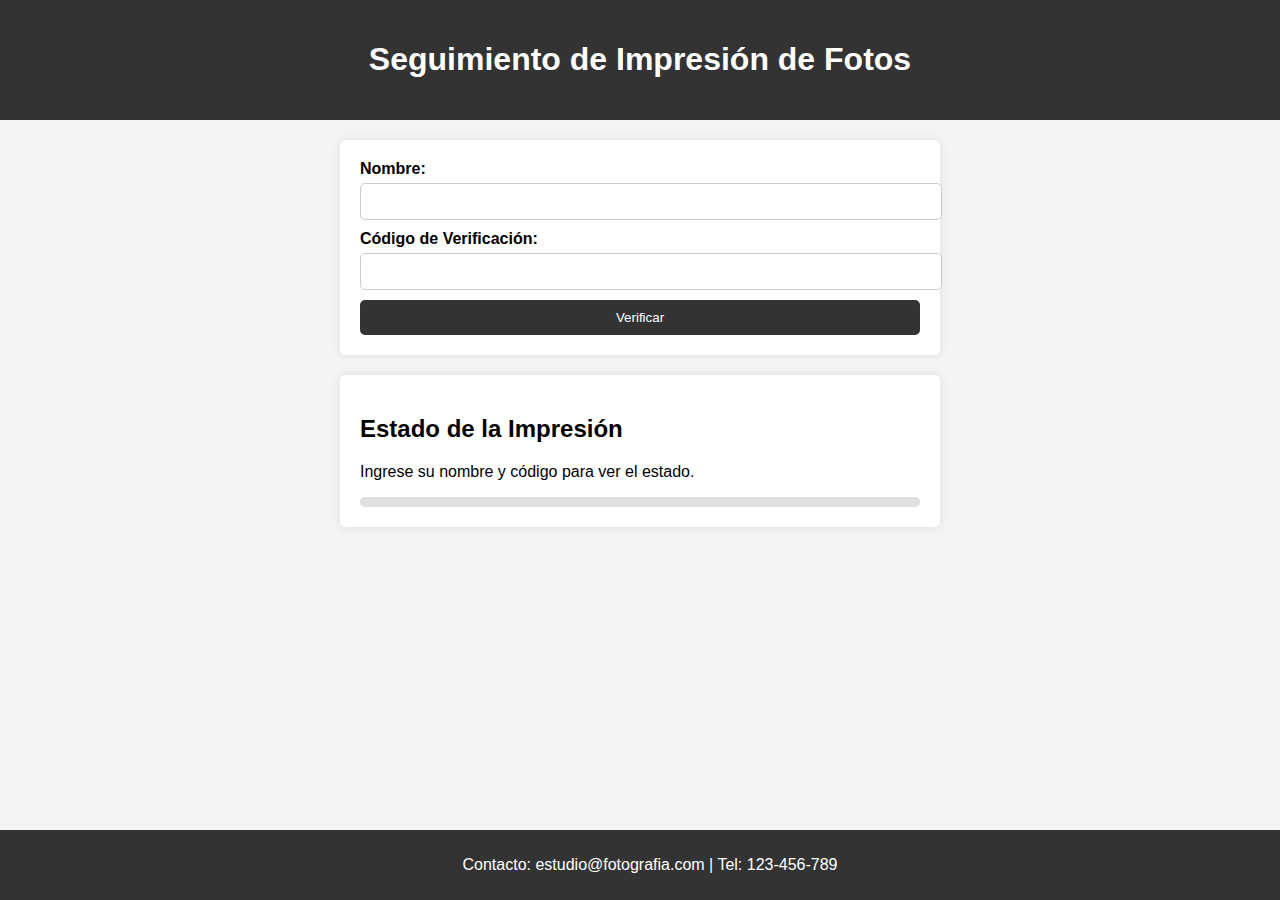
==== index.html @ 0f844006 "Add files via upload" ====
<!DOCTYPE html>
<html lang="es">
<head>
    <meta charset="UTF-8">
    <meta name="viewport" content="width=device-width, initial-scale=1.0">
    <title>Seguimiento de Impresión</title>
    <link rel="stylesheet" href="styles.css">
</head>
<body>
    <header>
        <h1>Seguimiento de Impresión de Fotos</h1>
    </header>
    <main>
        <form id="verificationForm">
            <label for="nombre">Nombre:</label>
            <input type="text" id="nombre" name="nombre" required>
            
            <label for="codigo">Código de Verificación:</label>
            <input type="text" id="codigo" name="codigo" required>
            
            <button type="submit">Verificar</button>
        </form>
        
        <div id="resultado">
            <h2>Estado de la Impresión</h2>
            <p id="estado">Ingrese su nombre y código para ver el estado.</p>
            <div id="barraProgreso">
                <div id="progreso"></div>
            </div>
        </div>
    </main>
    <footer>
        <p>Contacto: estudio@fotografia.com | Tel: 123-456-789</p>
    </footer>
    <script src="script.js"></script>
</body>
</html>
---- styles.css ----
body {
    font-family: Arial, sans-serif;
    margin: 0;
    padding: 0;
    background-color: #f4f4f4;
}

header {
    background-color: #333;
    color: #fff;
    padding: 20px;
    text-align: center;
}

main {
    padding: 20px;
    max-width: 600px;
    margin: 0 auto;
}

form {
    background-color: #fff;
    padding: 20px;
    border-radius: 5px;
    box-shadow: 0 0 10px rgba(0, 0, 0, 0.1);
}

label {
    display: block;
    margin-bottom: 5px;
    font-weight: bold;
}

input {
    width: 100%;
    padding: 10px;
    margin-bottom: 10px;
    border: 1px solid #ccc;
    border-radius: 5px;
}

button {
    width: 100%;
    padding: 10px;
    background-color: #333;
    color: #fff;
    border: none;
    border-radius: 5px;
    cursor: pointer;
}

button:hover {
    background-color: #555;
}

#resultado {
    background-color: #fff;
    padding: 20px;
    border-radius: 5px;
    box-shadow: 0 0 10px rgba(0, 0, 0, 0.1);
    margin-top: 20px;
}

#barraProgreso {
    background-color: #e0e0e0;
    border-radius: 5px;
    overflow: hidden;
    margin-top: 10px;
}

#progreso {
    width: 0;
    height: 10px;
    background-color: #333;
    transition: width 0.5s ease;
}

footer {
    background-color: #333;
    color: #fff;
    text-align: center;
    padding: 10px;
    position: fixed;
    bottom: 0;
    width: 100%;
}
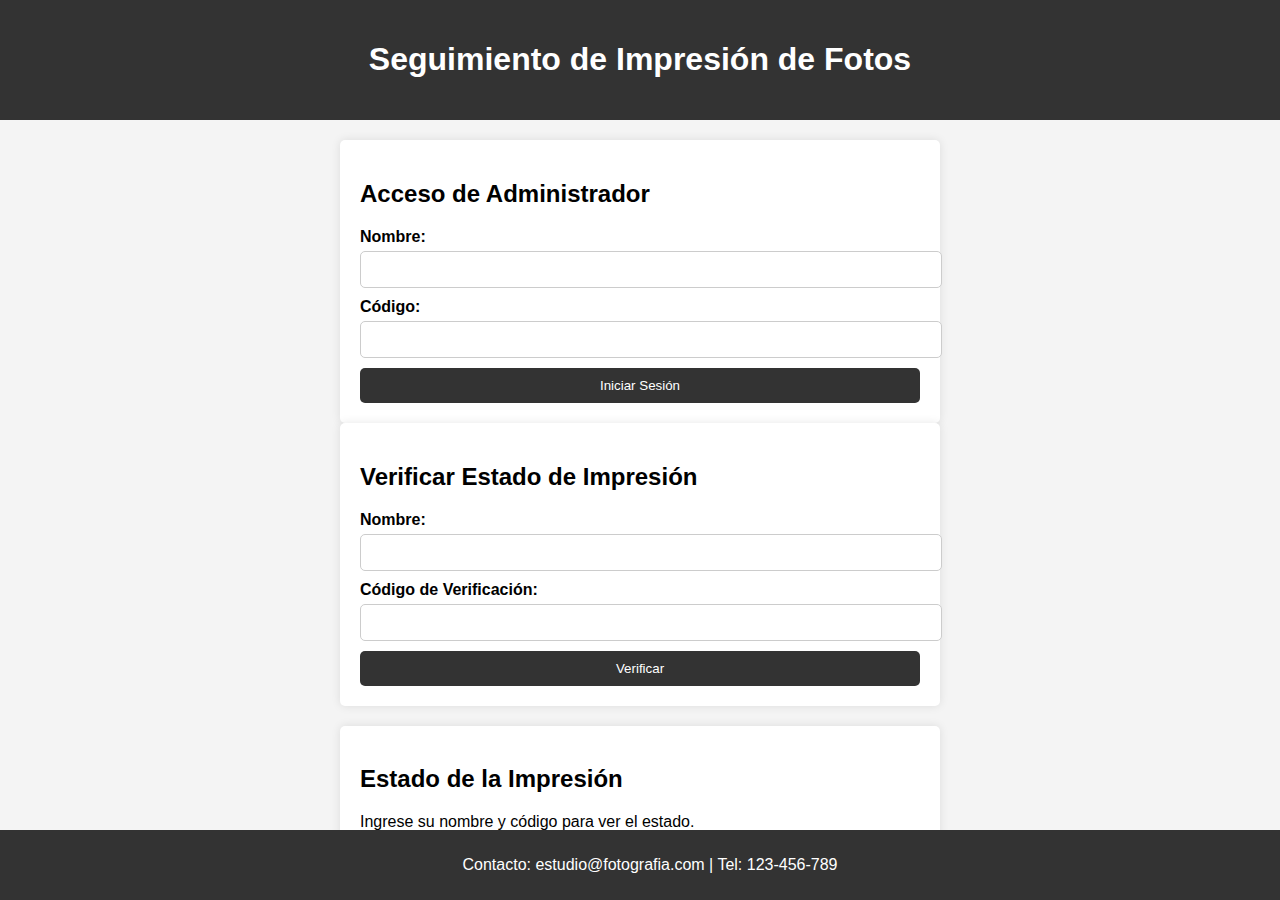
==== commit ded21205: "Add files via upload" ====
--- a/index.html
+++ b/index.html
@@ -11,7 +11,21 @@
         <h1>Seguimiento de Impresión de Fotos</h1>
     </header>
     <main>
+        <!-- Formulario de inicio de sesión para el administrador -->
+        <form id="adminLoginForm">
+            <h2>Acceso de Administrador</h2>
+            <label for="adminNombre">Nombre:</label>
+            <input type="text" id="adminNombre" name="adminNombre" required>
+            
+            <label for="adminCodigo">Código:</label>
+            <input type="password" id="adminCodigo" name="adminCodigo" required>
+            
+            <button type="submit">Iniciar Sesión</button>
+        </form>
+
+        <!-- Formulario de verificación de estado -->
         <form id="verificationForm">
+            <h2>Verificar Estado de Impresión</h2>
             <label for="nombre">Nombre:</label>
             <input type="text" id="nombre" name="nombre" required>
             
--- a/styles.css
+++ b/styles.css
@@ -62,6 +62,7 @@
 }
 
 #barraProgreso {
+    width: 100%;
     background-color: #e0e0e0;
     border-radius: 5px;
     overflow: hidden;
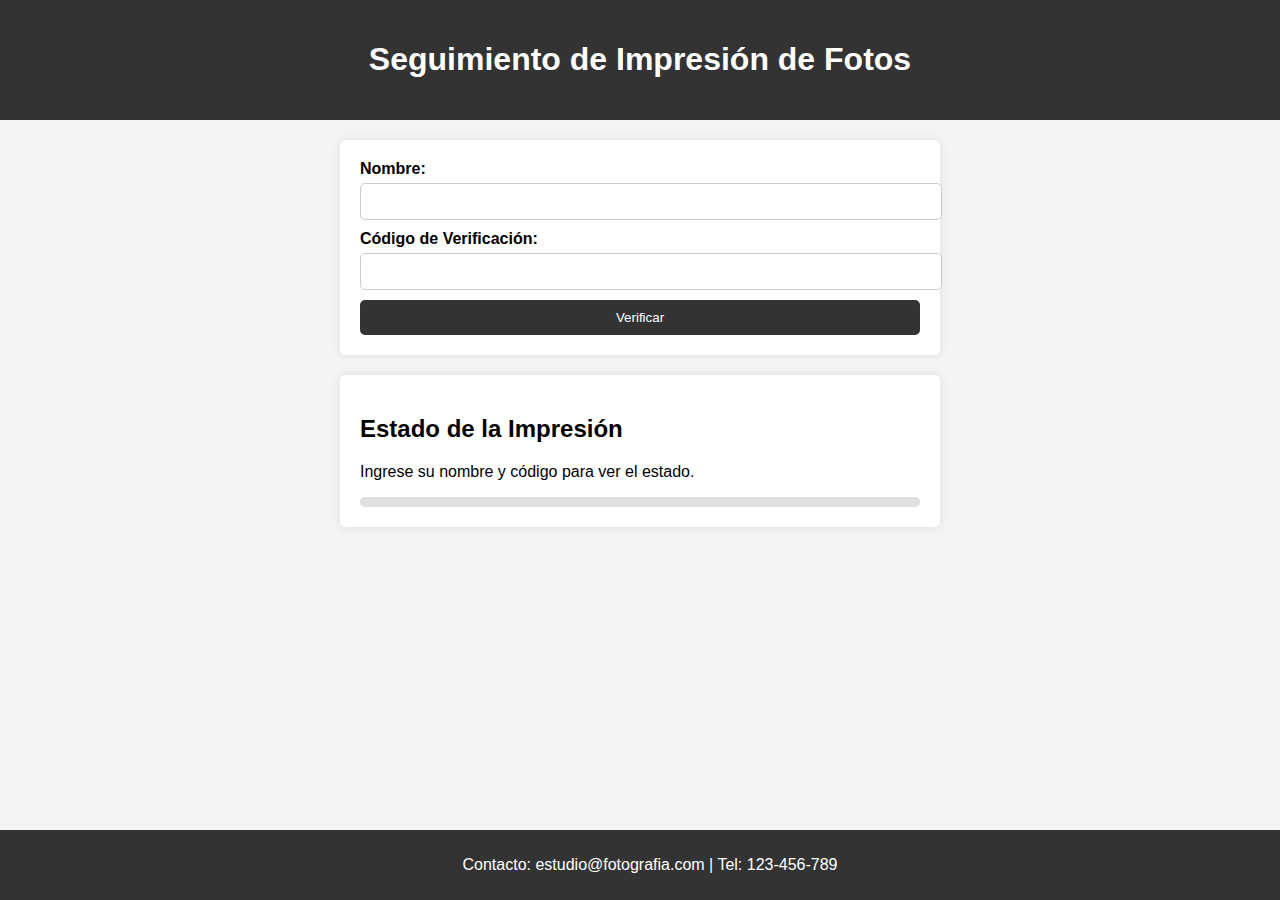
==== commit 803205c3: "Add files via upload" ====
--- a/index.html
+++ b/index.html
@@ -11,21 +11,7 @@
         <h1>Seguimiento de Impresión de Fotos</h1>
     </header>
     <main>
-        <!-- Formulario de inicio de sesión para el administrador -->
-        <form id="adminLoginForm">
-            <h2>Acceso de Administrador</h2>
-            <label for="adminNombre">Nombre:</label>
-            <input type="text" id="adminNombre" name="adminNombre" required>
-            
-            <label for="adminCodigo">Código:</label>
-            <input type="password" id="adminCodigo" name="adminCodigo" required>
-            
-            <button type="submit">Iniciar Sesión</button>
-        </form>
-
-        <!-- Formulario de verificación de estado -->
         <form id="verificationForm">
-            <h2>Verificar Estado de Impresión</h2>
             <label for="nombre">Nombre:</label>
             <input type="text" id="nombre" name="nombre" required>
             
